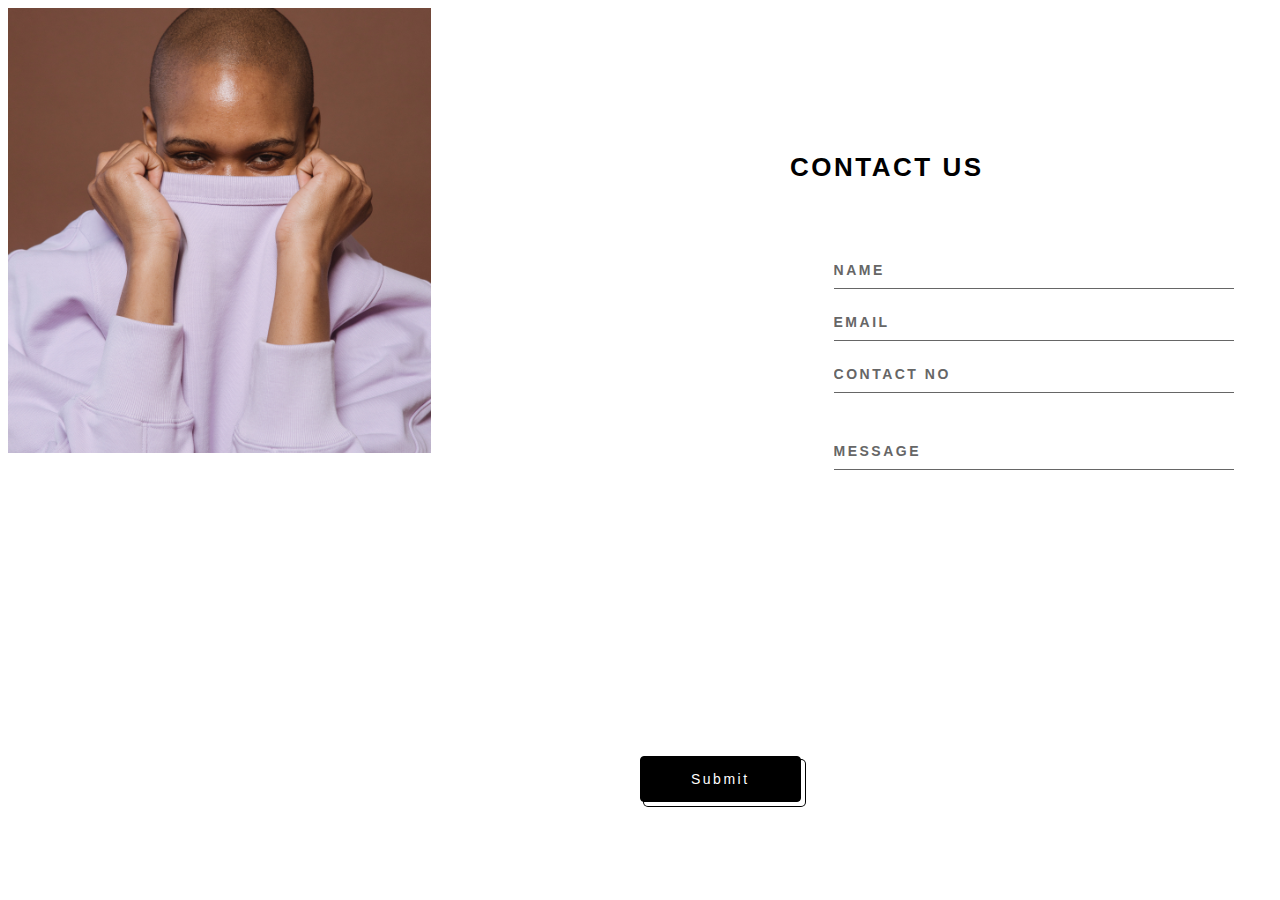
==== puslapis/forma.html @ ce03acc0 "Add files via upload" ====
<!DOCTYPE html>
<html lang="en">
<head>
    <meta charset="UTF-8">
    <meta http-equiv="X-UA-Compatible" content="IE=edge">
    <meta name="viewport" content="width=device-width, initial-scale=1.0">
    <title>Contact</title>
    <link rel="stylesheet" href="forma.css">
</head>
<body>
    <div class="row">
        <div class="column">
             <img class="img" src="img/6.jpg" alt="img">
        </div>
    
        <div class="column">
          <div class="background">
            <div class="container">
              <div class="screen">
                <div class="screen-body">
                  <div class="screen-body-item left">
                    <div class="app-title">
                      <span>CONTACT US</span>
                      </div>
                      </div>
                  <div class="screen-body-item">
                    <div class="app-form">
                      <div class="app-form-group">
                        <input type="text" class="app-form-control" placeholder="NAME" >
                      </div>
                      <div class="app-form-group">
                        <input type="text" class="app-form-control" placeholder="EMAIL">
                      </div>
                      <div class="app-form-group">
                        <input type="text" class="app-form-control" placeholder="CONTACT NO">
                      </div>
                      <div class="app-form-group message">
                        <input type="text" class="app-form-control" placeholder="MESSAGE">
                      </div>
                    </div>
                  </div>
                </div>
              </div>
            </div>
          </div>
            <br><br>
            <button class="button" role="button">Submit</button>

        </div>
        </div>
     
</body>

</html>
---- puslapis/forma.css ----
* {
    box-sizing: border-box;
  }
  
  
  .column {
    float: left;
    width: 50%;
  }
  
  
  .row:after {
    content: "";
    display: table;
    clear: both;
  }
 
.img{
  max-width: 600px;
  height: auto;
  float: left;
}

.button {
  appearance: button;
  background-color: #000;
  background-image: none;
  border: 1px solid #000;
  border-radius: 4px;
  box-shadow: #fff 4px 4px 0 0,#000 4px 4px 0 1px;
  box-sizing: border-box;
  color: #fff;
  cursor: pointer;
  display: inline-block;
  font-family: ITCAvantGardeStd-Bk,Arial,sans-serif;
  font-size: 14px;
  font-weight: 400;
  line-height: 20px;
  margin: 0 5px 10px 0;
  overflow: visible;
  padding: 12px 40px;
  text-align: center;
  text-transform: none;
  touch-action: manipulation;
  user-select: none;
  -webkit-user-select: none;
  vertical-align: middle;
  white-space: nowrap;
}

.button:focus {
  text-decoration: none;
}

.button:hover {
  text-decoration: none;
}

.button:active {
  box-shadow: rgba(0, 0, 0, .125) 0 3px 5px inset;
  outline: 0;
}

.button:not([disabled]):active {
  box-shadow: #fff 2px 2px 0 0, #000 2px 2px 0 1px;
  transform: translate(2px, 2px);
}

@media (min-width: 768px) {
  .button {
    padding: 12px 50px;
  }
}





body {
  background: white;
  font-size: 12px;
}

body, button, input {
  font-family: 'Montserrat', sans-serif;
  font-weight: 700;
  letter-spacing: 2.5px;
}

.background {
  display: flex;
  min-height: 80vh;
}

.container {
  flex: 0 1 1000px;
  margin:auto;
  padding: -100px;
}

.screen {
  position: relative;
  background: #ffffff;
  border-radius: 15px;
}

.screen:after {
  display: block;
  position: relative;
  top: -100px;
  left: 200px;
  right: -400px;
  bottom: 200px;
}

.screen-header {
  display: flex;
  align-items: center;
  padding: 100px 200px;
  background: #ffffff;
  border-top-left-radius: 15px;
  border-top-right-radius: 15px;
}

.screen-body {
  display:flex;
}

.screen-body-item {
  padding: -200px;
}

.screen-body-item.left {
  display: flex;
  flex-direction: column;
}

.app-title {
top: -100px;
right: -150px;
  display: flex;
  flex-direction: column;
  position: relative;
  color: #000000;
  font-size: 26px;
}

.app-title:after {
  display: block;
  position: absolute;
  left: 0;
  bottom: -10px;
  width: 25px;
  height: 4px;
  background: #000000;
}

.app-form-group {
  margin-bottom: 15px;
}

.app-form-group.message {
  margin-top: 40px;
}

.app-form-control {
  width: 400px;
  padding: 10px 0;
  background: none;
  border: none;
  border-bottom: 1px solid #666;
  color: rgb(41, 38, 38);
  font-size: 14px;
  text-transform: uppercase;
  outline: none;
}

.app-form-control::placeholder {
  color: #666;
}

.app-form-control:focus {
  border-bottom-color: rgb(41, 38, 38);
}
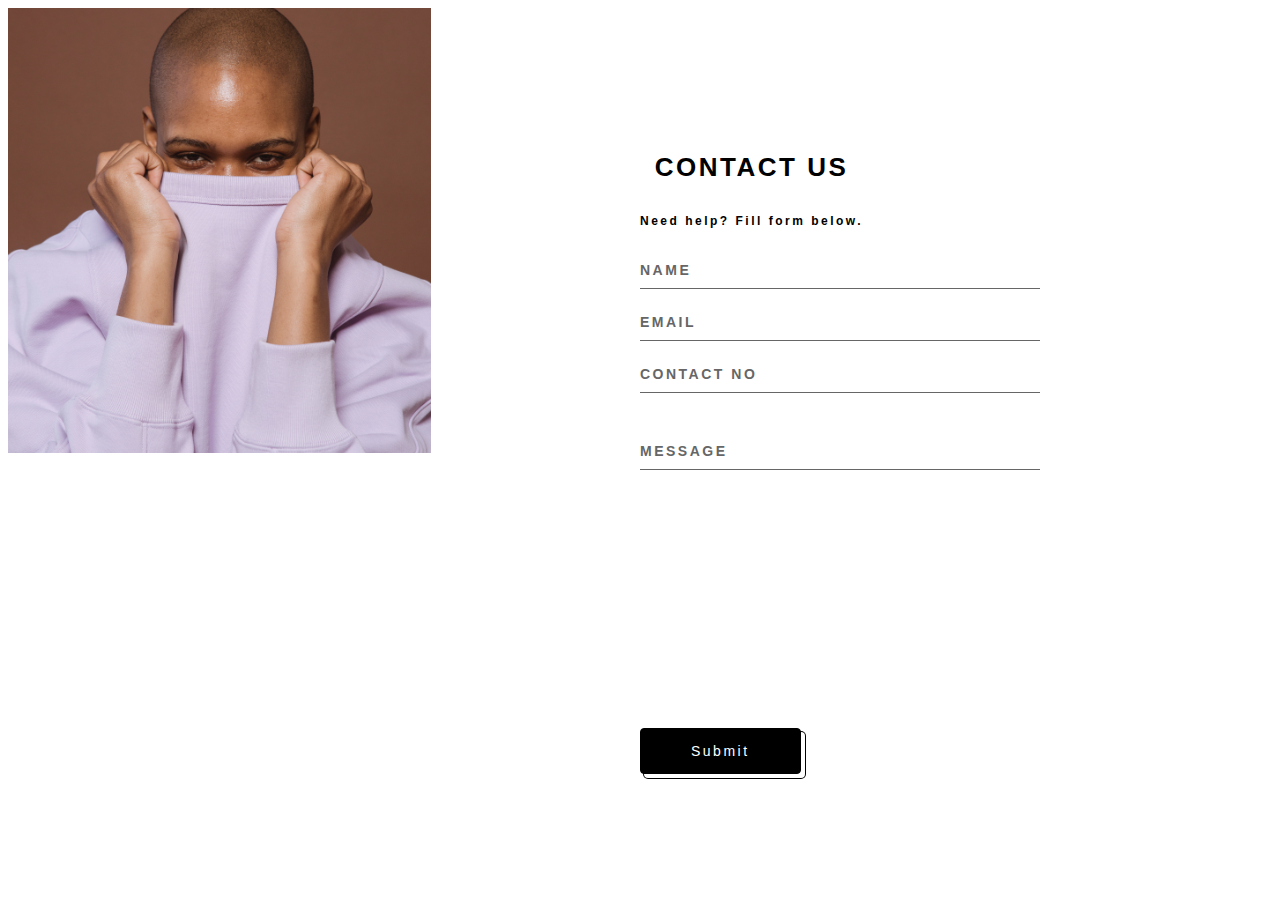
==== commit 3e0e3235: "Add files via upload" ====
--- a/puslapis/forma.html
+++ b/puslapis/forma.html
@@ -21,7 +21,9 @@
                   <div class="screen-body-item left">
                     <div class="app-title">
                       <span>CONTACT US</span>
-                      </div>
+                     
+                      </div> <p>Need help? Fill form below.
+                      </p>
                       </div>
                   <div class="screen-body-item">
                     <div class="app-form">
@@ -43,7 +45,6 @@
               </div>
             </div>
           </div>
-            <br><br>
             <button class="button" role="button">Submit</button>
 
         </div>
--- a/puslapis/forma.css
+++ b/puslapis/forma.css
@@ -18,7 +18,8 @@
 .img{
   max-width: 600px;
   height: auto;
-  float: left;
+  align-items: center;
+  object-fit:fill;
 }
 
 .button {
@@ -133,21 +134,20 @@
 .screen-body-item.left {
   display: flex;
   flex-direction: column;
+  position: absolute;
+  align-items: center;
+  top: -50px;
 }
 
 .app-title {
-top: -100px;
-right: -150px;
-  display: flex;
-  flex-direction: column;
-  position: relative;
   color: #000000;
   font-size: 26px;
+  position:absolute;
+  top: -50px;
+
 }
 
 .app-title:after {
-  display: block;
-  position: absolute;
   left: 0;
   bottom: -10px;
   width: 25px;
@@ -183,3 +183,4 @@
   border-bottom-color: rgb(41, 38, 38);
 }
 
+
